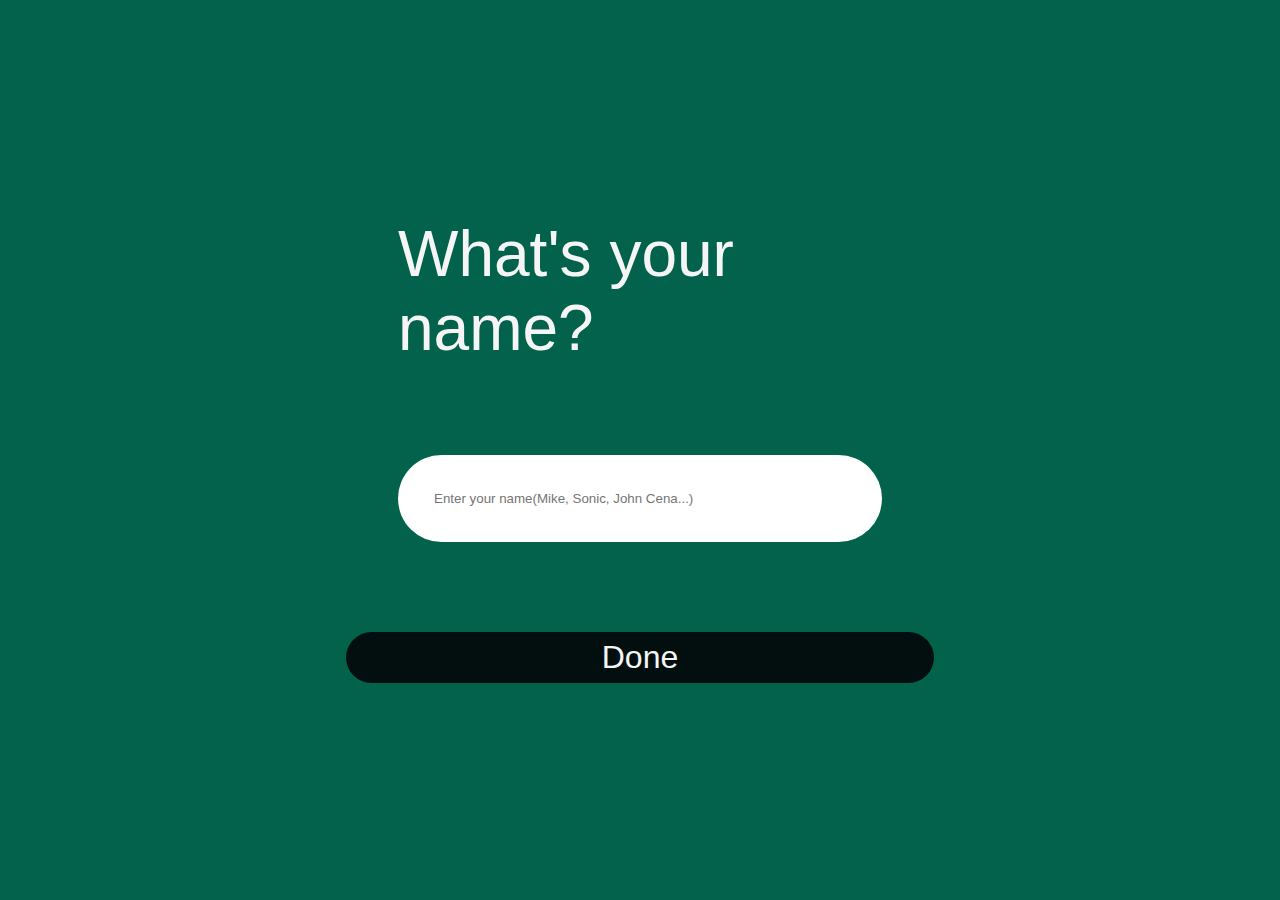
==== intro.html @ b1faa2ae "UI Design looks steady" ====
<!DOCTYPE html>
<html lang="en">
<head>
  <meta charset="UTF-8">
  <meta name="viewport" content="width=device-width, initial-scale=1.0">
  <title>Guessy</title>
  <link rel="stylesheet" href="./styles/intro.css">
  <link rel="stylesheet" href="./styles/general-intro.css">
</head>
<body>
  <div class="UI-container">
    <form>
      <label for="username">What's your name?</label>
      <input name="username" id="username" placeholder="Enter your name(Mike, Sonic, John Cena...)">
      <button>Done</button>
    </form>
  </div>
  
</body>
</html>
---- styles/intro.css ----
.UI-container{
    width: 80vw;
    height: 80vh;
  form{
    width: 100%;
    height: 100%;
    display: flex;
    align-items: center;
    justify-content: center;
    flex-direction: column;
    gap: 10vh;
    padding: 30vh;

    label{
      font-size: 4em;
    }

    button{
      background-color: #030f0f;
      border: none;
      font-size: 2em;
      padding: 0.8vh 20vw;
      border-radius: 2em;
    }

    button:hover{
      background-color: #082929;
    }

    input{
      width: 100%;
      padding: 4vh;
      border-radius: 6em;
      border: none;
    }
  }
}
---- styles/general-intro.css ----
*{
  font-family: 'Gill Sans', 'Gill Sans MT', Calibri, 'Trebuchet MS', sans-serif;
  margin: 0;
  padding: 0;
  box-sizing: border-box;
  color: whitesmoke;
}

body{
  height: 100vh;
  width: 100vw;
  overflow: hidden;
  display: flex;
  align-items: center;
  justify-content: center;
  background-color: #03624c;
}
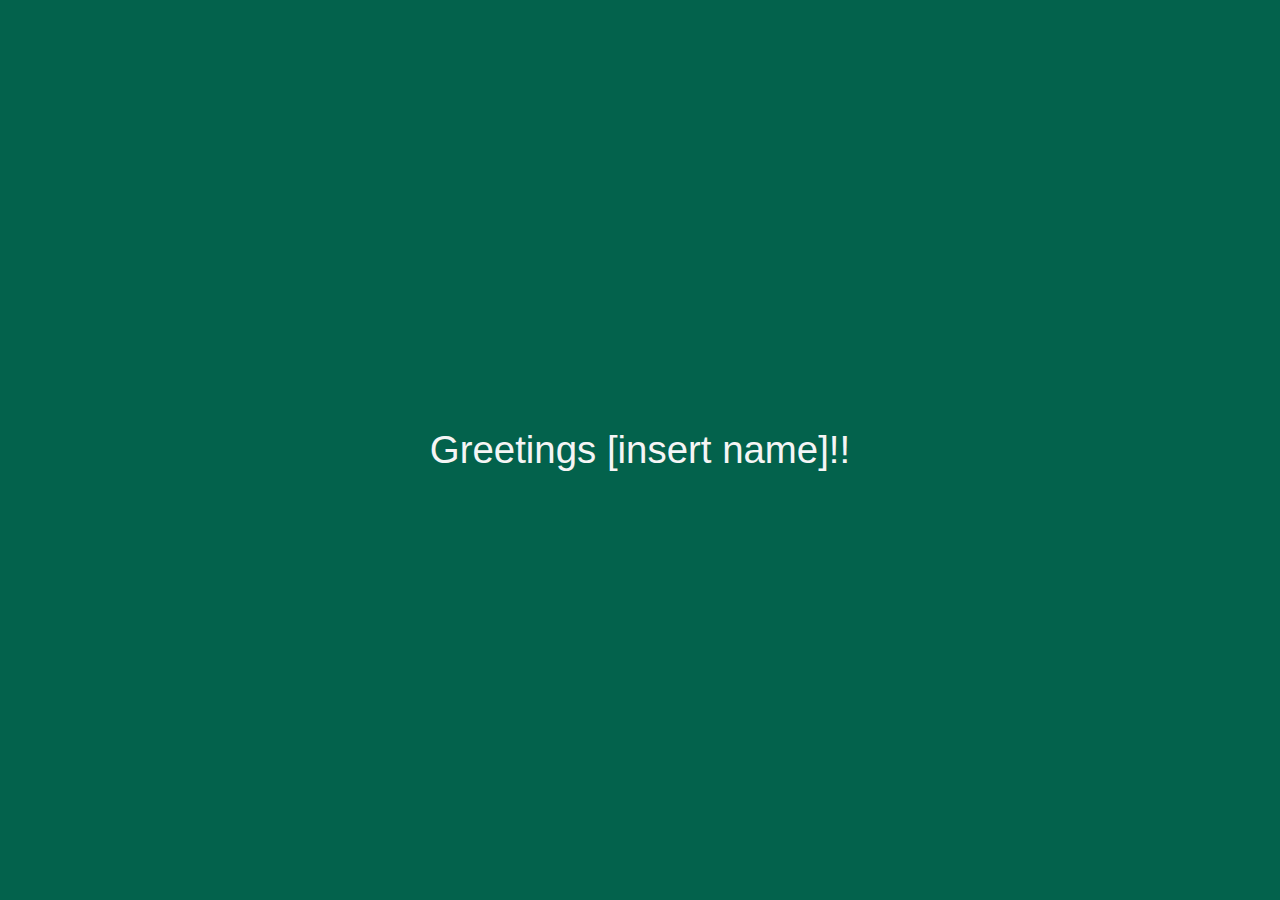
==== commit 432204ac: "Animations are good!!" ====
--- a/intro.html
+++ b/intro.html
@@ -6,14 +6,17 @@
   <title>Guessy</title>
   <link rel="stylesheet" href="./styles/intro.css">
   <link rel="stylesheet" href="./styles/general-intro.css">
+  <link rel="stylesheet" href="./styles/animations.css">
 </head>
 <body>
   <div class="UI-container">
-    <form>
+    <section class="welcome fade-in-out invisible ">Welcome To Guessy!</section>
+    <form class="invisible fade-in">
       <label for="username">What's your name?</label>
       <input name="username" id="username" placeholder="Enter your name(Mike, Sonic, John Cena...)">
       <button>Done</button>
     </form>
+    <section class="greeting flex-visible fade-in">Greetings [insert name]!!</section>
   </div>
   
 </body>
--- a/styles/intro.css
+++ b/styles/intro.css
@@ -1,10 +1,17 @@
 .UI-container{
+    display: flex;
+    align-items: center;
+    justify-content: center;
     width: 80vw;
     height: 80vh;
+
+  section{
+    font-size: 3vw;
+  }
+
   form{
     width: 100%;
     height: 100%;
-    display: flex;
     align-items: center;
     justify-content: center;
     flex-direction: column;
--- a/styles/general-intro.css
+++ b/styles/general-intro.css
@@ -14,4 +14,24 @@
   align-items: center;
   justify-content: center;
   background-color: #03624c;
+}
+
+.flex-visible{
+  display: flex;
+}
+
+.invisible{
+  display: none;
+}
+
+.fade-in-out{
+  animation: fade-in-out 5s ease-in-out;
+}
+
+.fade-in{
+  animation: fade-in 4s ease-in-out;
+}
+
+.fade-out{
+  animation: fade-out 4s ease-in-out;
 }--- a/styles/animations.css
+++ b/styles/animations.css
@@ -0,0 +1,37 @@
+@keyframes fade-in {
+  0%{
+    opacity: 0;
+  }
+
+  100%{
+    opacity: 1;
+  }
+}
+
+@keyframes fade-out {
+  0%{
+    opacity: 1;
+  }
+
+  100%{
+    opacity: 0;
+  }
+}
+
+@keyframes fade-in-out {
+  0%{
+    opacity: 0;
+  }
+
+  40%{
+    opacity: 1;
+  }
+
+  80%{
+    opacity: 1;
+  }
+
+  100%{
+    opacity: 0;
+  }
+}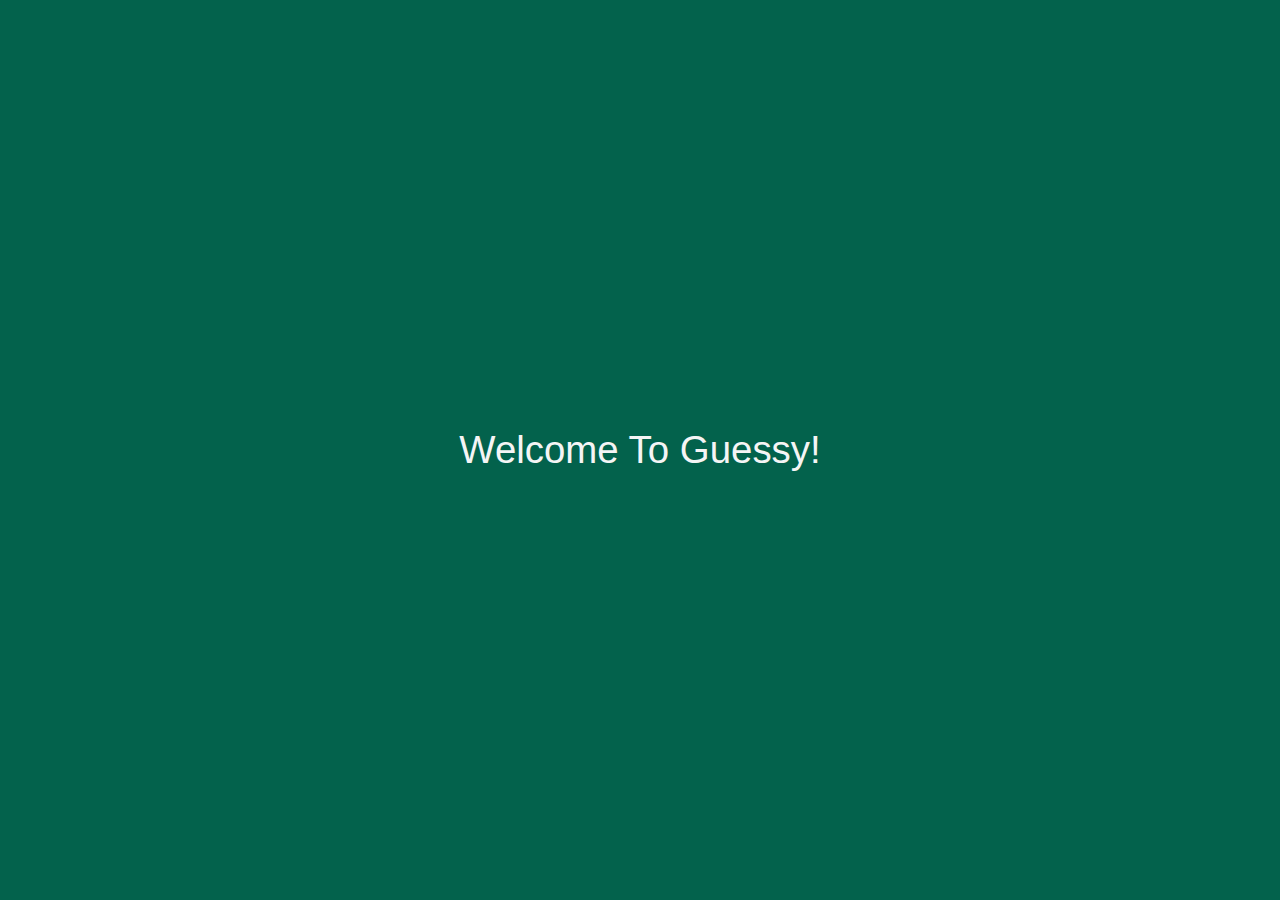
==== commit b31ff296: "Done with the intro to the intro site" ====
--- a/intro.html
+++ b/intro.html
@@ -10,14 +10,14 @@
 </head>
 <body>
   <div class="UI-container">
-    <section class="welcome fade-in-out invisible ">Welcome To Guessy!</section>
+    <section class="welcome fade-in-out flex-visible">Welcome To Guessy!</section>
     <form class="invisible fade-in">
       <label for="username">What's your name?</label>
       <input name="username" id="username" placeholder="Enter your name(Mike, Sonic, John Cena...)">
       <button>Done</button>
     </form>
-    <section class="greeting flex-visible fade-in">Greetings [insert name]!!</section>
+    <section class="greeting invisible fade-in">Greetings [insert name]!!</section>
   </div>
-  
+  <script src="./scripts/intro.js"></script>
 </body>
 </html>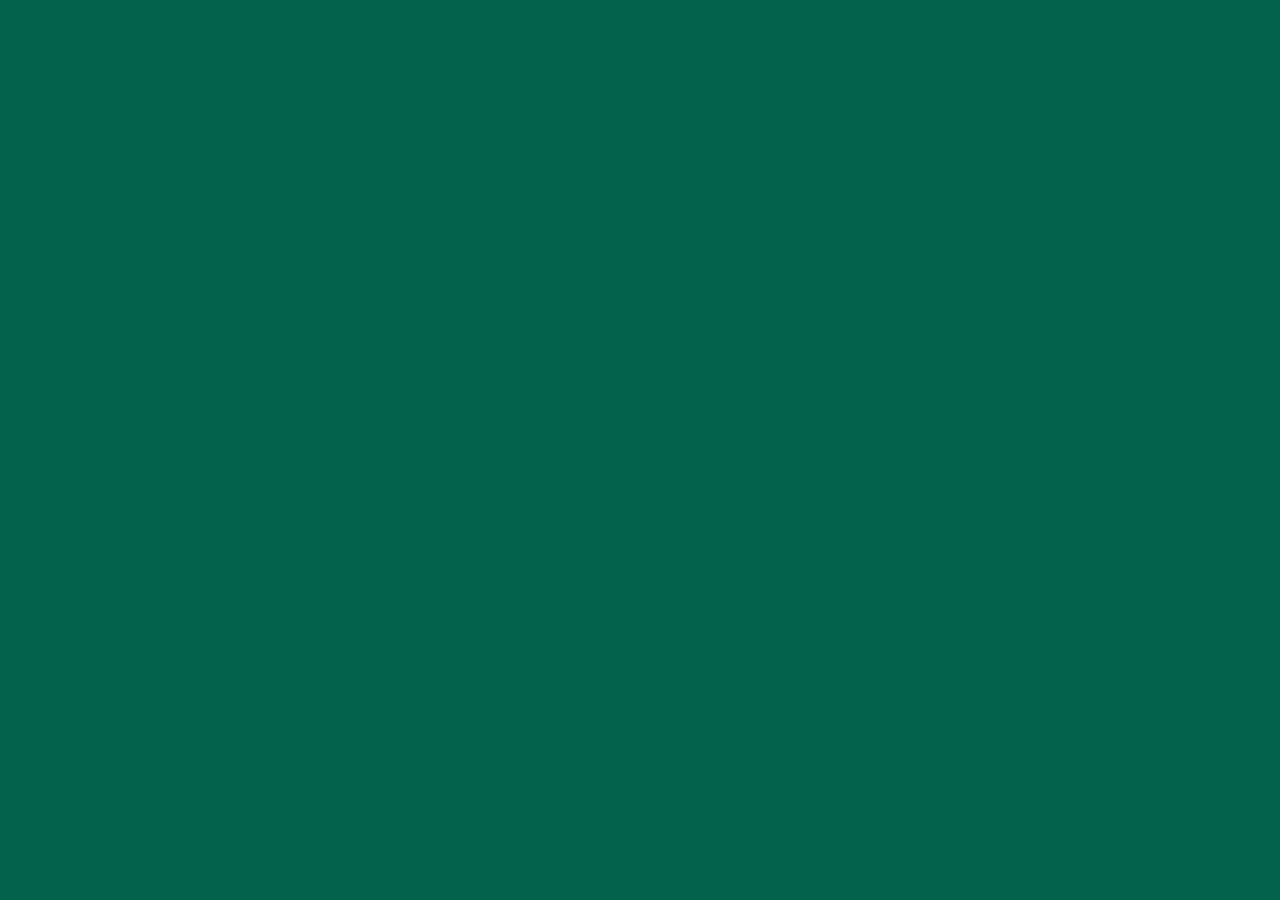
==== commit a8454e6b: "structure of Guessy's html is set. On to CSS" ====
--- a/intro.html
+++ b/intro.html
@@ -10,14 +10,7 @@
 </head>
 <body>
   <div class="UI-container">
-    <section class="welcome fade-in-out flex-visible">Welcome To Guessy!</section>
-    <form class="invisible fade-in">
-      <label for="username">What's your name?</label>
-      <input name="username" id="username" placeholder="Enter your name(Mike, Sonic, John Cena...)">
-      <button>Done</button>
-    </form>
-    <section class="greeting invisible fade-in">Greetings [insert name]!!</section>
   </div>
-  <script src="./scripts/intro.js"></script>
+  <script type="module" src="./scripts/intro.js"></script>
 </body>
 </html>--- a/styles/intro.css
+++ b/styles/intro.css
@@ -39,6 +39,7 @@
       padding: 4vh;
       border-radius: 6em;
       border: none;
+      color: #030f0f;
     }
   }
 }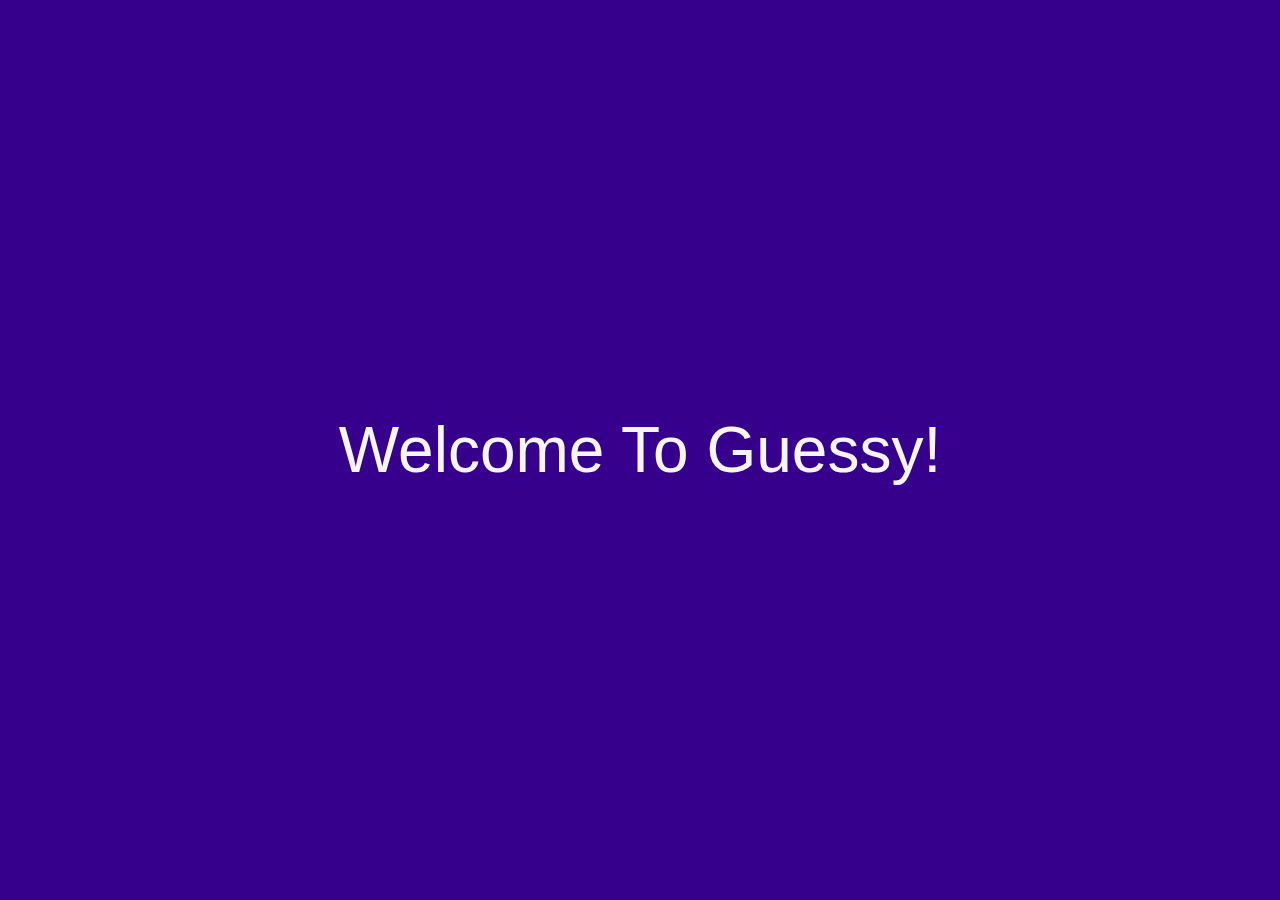
==== commit d1e99f95: "Functionality Complete. Design and animations need to be defined" ====
--- a/intro.html
+++ b/intro.html
@@ -7,6 +7,7 @@
   <link rel="stylesheet" href="./styles/intro.css">
   <link rel="stylesheet" href="./styles/general-intro.css">
   <link rel="stylesheet" href="./styles/animations.css">
+  <link rel="stylesheet" href="./styles/colors.css">
 </head>
 <body>
   <div class="UI-container">
--- a/styles/intro.css
+++ b/styles/intro.css
@@ -6,7 +6,7 @@
     height: 80vh;
 
   section{
-    font-size: 3vw;
+    font-size: 5vw;
   }
 
   form{
@@ -16,14 +16,13 @@
     justify-content: center;
     flex-direction: column;
     gap: 10vh;
-    padding: 30vh;
 
     label{
-      font-size: 4em;
+      font-size: 6vw;
     }
 
     button{
-      background-color: #030f0f;
+      background-color: var(--buttonColor2);
       border: none;
       font-size: 2em;
       padding: 0.8vh 20vw;
@@ -31,15 +30,21 @@
     }
 
     button:hover{
-      background-color: #082929;
+      background-color: var(--buttonColor2);
     }
 
     input{
-      width: 100%;
+      width: 50vw;
       padding: 4vh;
-      border-radius: 6em;
+      border-radius: 4em;
       border: none;
       color: #030f0f;
+
+      &::placeholder{
+        font-size: 2.2vw;
+      }
     }
+
+    
   }
-}+}
--- a/styles/general-intro.css
+++ b/styles/general-intro.css
@@ -13,7 +13,7 @@
   display: flex;
   align-items: center;
   justify-content: center;
-  background-color: #03624c;
+  background-color: var(--mainColor1);
 }
 
 .flex-visible{
@@ -25,7 +25,7 @@
 }
 
 .fade-in-out{
-  animation: fade-in-out 5s ease-in-out;
+  animation: fade-in-out 5s;
 }
 
 .fade-in{
--- a/styles/animations.css
+++ b/styles/animations.css
@@ -34,4 +34,20 @@
   100%{
     opacity: 0;
   }
+}
+
+@keyframes dance {
+  25%{
+    transform: rotate(-5deg);
+  }
+
+  75%{
+    transform: rotate(10deg);
+  }
+}
+
+@keyframes floating {
+  50%{
+    transform: translateY(1vh);
+  }
 }--- a/styles/colors.css
+++ b/styles/colors.css
@@ -0,0 +1,10 @@
+:root{
+  --mainColor1: #36008d;
+  --mainColor2: #22084d;
+  --subColor1: #2b0a5f;
+  --subColor2: #000000;
+  --fontColor1: whitesmoke;
+  --buttonColor1: #160829;
+  --buttonColor2: #00032c;
+  --buttonColor3:#e0e0e0;
+}